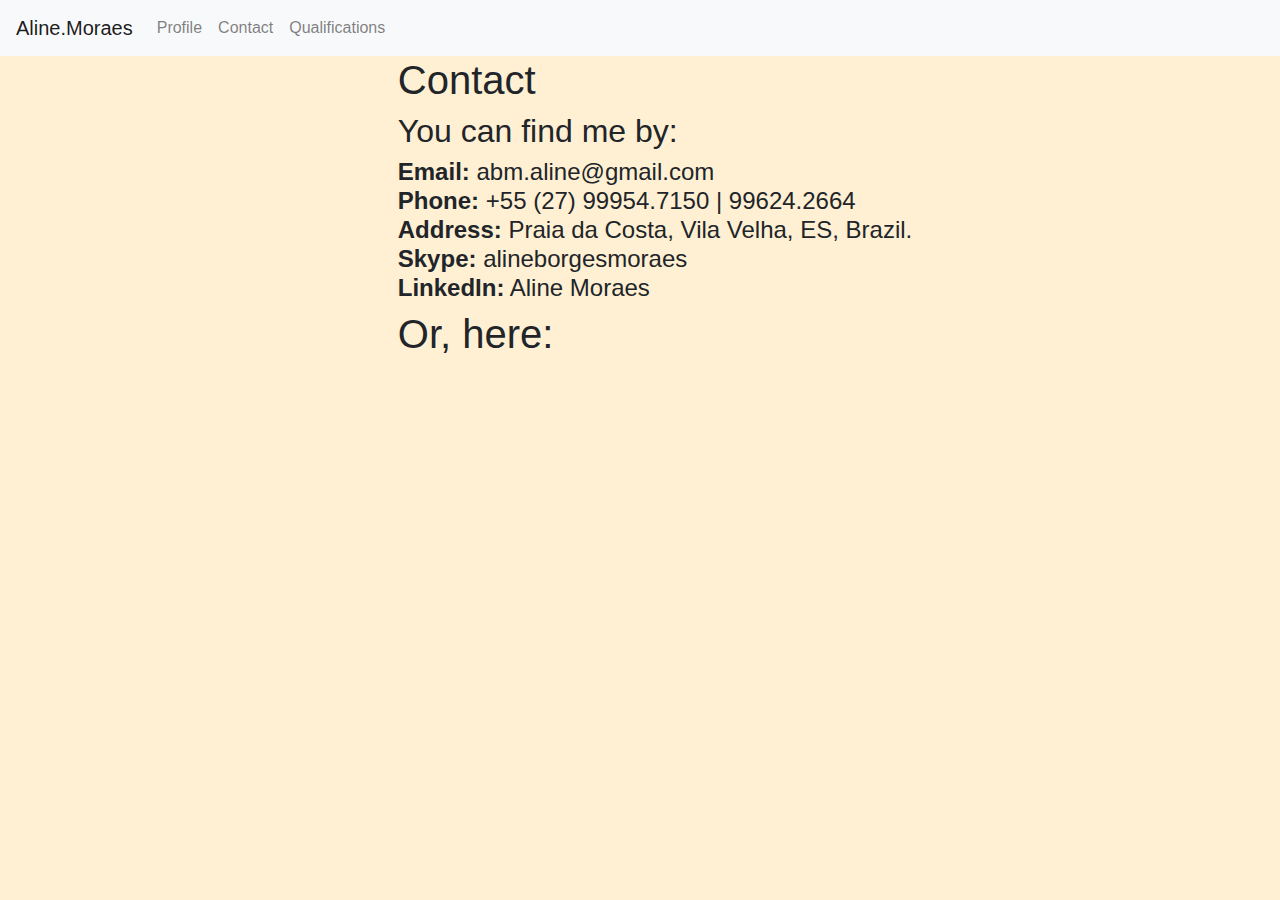
==== contact.html @ c7bd13f4 "Add files via upload" ====
<!DOCTYPE html>
<html lang="en">

<head>
    <meta charset="UTF-8">
    <meta name="viewport" content="width=device-width, initial-scale=1.0">
    <meta http-equiv="X-UA-Compatible" content="ie=edge">
    <title>Curriculum Vittae</title>
    <!-- Bootstrap -->
    <link rel="stylesheet" href="https://cdnjs.cloudflare.com/ajax/libs/animate.css/3.7.2/animate.min.css">
    <link rel="stylesheet" href="https://stackpath.bootstrapcdn.com/bootstrap/4.3.1/css/bootstrap.min.css"
        integrity="sha384-ggOyR0iXCbMQv3Xipma34MD+dH/1fQ784/j6cY/iJTQUOhcWr7x9JvoRxT2MZw1T" crossorigin="anonymous">
    <script src="https://code.jquery.com/jquery-3.3.1.slim.min.js"
        integrity="sha384-q8i/X+965DzO0rT7abK41JStQIAqVgRVzpbzo5smXKp4YfRvH+8abtTE1Pi6jizo"
        crossorigin="anonymous"></script>
    <script src="https://cdnjs.cloudflare.com/ajax/libs/popper.js/1.14.7/umd/popper.min.js"
        integrity="sha384-UO2eT0CpHqdSJQ6hJty5KVphtPhzWj9WO1clHTMGa3JDZwrnQq4sF86dIHNDz0W1"
        crossorigin="anonymous"></script>
    <script src="https://stackpath.bootstrapcdn.com/bootstrap/4.3.1/js/bootstrap.min.js"
        integrity="sha384-JjSmVgyd0p3pXB1rRibZUAYoIIy6OrQ6VrjIEaFf/nJGzIxFDsf4x0xIM+B07jRM"
        crossorigin="anonymous"></script>
    <link rel="stylesheet" href="style.css">
</head>
<!-- NavBar -->
<nav class="navbar navbar-expand-lg navbar-light bg-light">
    <a class="navbar-brand" href="index.html">Aline.Moraes</a>
    <button class="navbar-toggler" type="button" data-toggle="collapse" data-target="#navbarSupportedContent"
        aria-controls="navbarSupportedContent" aria-expanded="false" aria-label="Toggle navigation">
        <span class="navbar-toggler-icon"></span>
    </button>
    <div class="collapse navbar-collapse" id="navbarSupportedContent">
        <ul class="navbar-nav mr-auto">
            <li class="nav-item">
                <a class="nav-link" href="profile.html">Profile</a>
            </li>
            <li class="nav-item">
                <a class="nav-link" href="contact.html">Contact</a>
            </li>
            <li class="nav-item">
                <a class="nav-link" href="qualifications.html">Qualifications</a>
            </li>
    </div>
</nav>


<body>
    <div class="container">
        <div class="row justify-content-md-center">
            <div class="col-md-auto">
            </div>
            <div class="col-md-auto">
                <h1>Contact</h1>
                <h2>You can find me by:</h2>
                <h4> <b> Email:</b> abm.aline@gmail.com <br>
                    <b>Phone:</b> +55 (27) 99954.7150 |
                    99624.2664 <br>
                    <b> Address:</b> Praia da Costa, Vila Velha,
                    ES, Brazil. <br>
                    <b> Skype:</b> alineborgesmoraes <br>
                    <b> LinkedIn:</b> Aline Moraes</h4>
                <h1>Or, here:</h1>
                <iframe
                    src="https://www.google.com/maps/embed?pb=!1m18!1m12!1m3!1d2792.6148212369244!2d-73.5466374840362!3d45.578183879102475!2m3!1f0!2f0!3f0!3m2!1i1024!2i768!4f13.1!3m3!1m2!1s0x4cc91c3a58885ed5%3A0xc04a065601256bc4!2zMzI4MCBBdmVudWUgZGUgbGEgUMOpcGluacOocmUsIE1vbnRyw6lhbCwgUUMgSDFOIDFHMiwgQ2FuYWTDoQ!5e0!3m2!1spt-BR!2sbr!4v1562735056581!5m2!1spt-BR!2sbr"
                    width="350" height="340" frameborder="0" style="border:0" allowfullscreen></iframe>
                <div class="col-md-auto">
                </div>
            </div>
        </div>
</body>
---- style.css ----
body{
    background-color: rgb(255, 240, 211);
    overflow-x: hidden;
}
.FirstDiv{
    max-width: 100%;
}
.img1{
    max-width: 100%;
}

.yello{ 
    z-index: -1;
    position: relative;
    background-color: yellow;
    min-height: 50px;
    max-width: 100px;
    animation: dance 30s infinite;
}

.yello2{ 
    z-index: -1;
    position: relative;
    background-color: yellow;
    min-height: 50px;
    max-width: 100px;
    animation: dance2 30s infinite;
}

.yello3{ 
    z-index: -1;
    position: relative;
    background-color: yellow;
    min-height: 50px;
    max-width: 150px;
    animation: dance3 30s infinite;
}
.yello4{ 
    z-index: -1;
    position: relative;
    background-color: yellow;
    min-height: 50px;
    max-width: 300px;
    animation: dance4 20s infinite;
    
}
.yello5{ 
    z-index: -1;
    position: relative;
    background-color: yellow;
    min-height: 50px;
    max-width: 140px;
    animation: dance4 15s infinite;
}
.centertext{
    text-align: center;
}
.space{

    min-height: 200px;
    text-align: center;
}
.maps{
    border-style: groove;
}


@keyframes dance {
    0%   {background-color:yellow; left:0px; bottom:100px;}
    10    {background-color:rgb(255, 255, 0); left:70px; bottom:50px;}
    20%   {background-color:rgba(255, 255, 0, 0.788); left:50px; bottom:125px;}
    30%   {background-color:rgba(255, 255, 0, 0.964); left:0px; bottom:50px;}
    40%   {background-color:rgba(255, 255, 0, 0.747); left:75px; bottom:120px;}
    50%   {background-color:rgba(255, 255, 0, 0.964); left:180px; bottom:10px;}
    60%   {background-color:rgba(255, 255, 0, 0.864); left:50px; bottom:80px;}
    70%   {background-color:rgba(255, 255, 0, 0.964); left:20px; bottom:125px;}
    80%   {background-color:rgba(255, 255, 0, 0.964); left:330px; bottom:50px;}
    90%   {background-color:rgba(255, 255, 0, 0.764); left:100px; bottom:0px;}
    100%   {background-color:rgba(255, 255, 0, 1.00); left:0px; bottom:100px;}
}
    @keyframes dance2 {
        0%   {background-color:yellow; right:0px; bottom:100px;}
        10    {background-color:rgb(255, 255, 0); right:70px; bottom:50px;}
        20%   {background-color:rgba(255, 255, 0, 0.788); right:50px; bottom:125px;}
        30%   {background-color:rgba(255, 255, 0, 0.964); right:0px; bottom:50px;}
        40%   {background-color:rgba(255, 255, 0, 0.747); right:275px; bottom:120px;}
        50%   {background-color:rgba(255, 255, 0, 0.964); right:180px; bottom:10px;}
        60%   {background-color:rgba(255, 255, 0, 0.864); right:50px; bottom:80px;}
        70%   {background-color:rgba(255, 255, 0, 0.964); right:240px; bottom:125px;}
        80%   {background-color:rgba(255, 255, 0, 0.964); right:330px; bottom:50px;}
        90%   {background-color:rgba(255, 255, 0, 0.764); right:10px; bottom:0px;}
        100%   {background-color:rgba(255, 255, 0, 1.00); right:0px; bottom:100px;}
}

@keyframes dance3 {
    0%   {background-color:yellow; left:10px; top:100px;}
    10    {background-color:rgb(255, 255, 0); left:170px; top:50px;}
    20%   {background-color:rgba(255, 255, 0, 0.788); left:150px; top:125px;}
    30%   {background-color:rgba(255, 255, 0, 0.964); left:110px; top:50px;}
    40%   {background-color:rgba(255, 255, 0, 0.747); left:135px; top:120px;}
    50%   {background-color:rgba(255, 255, 0, 0.964); left:1180px; top:10px;}
    60%   {background-color:rgba(255, 255, 0, 0.864); left:150px; top:80px;}
    70%   {background-color:rgba(255, 255, 0, 0.964); left:1220px; top:125px;}
    80%   {background-color:rgba(255, 255, 0, 0.964); left:1330px; top:50px;}
    90%   {background-color:rgba(255, 255, 0, 0.764); left:1100px; top:0px;}
    100%   {background-color:rgba(255, 255, 0, 1.00); left:10px; top:100px;}
}

@keyframes dance4 {
    0%   {background-color:yellow; left:300px; bottom:100px;}
    10    {background-color:rgb(255, 255, 0); left:380px; bottom:50px;}
    20%   {background-color:rgba(255, 255, 0, 0.788); left:350px; bottom:125px;}
    30%   {background-color:rgba(255, 255, 0, 0.964); left:310px; bottom:50px;}
    40%   {background-color:rgba(255, 255, 0, 0.747); left:375px; bottom:120px;}
    50%   {background-color:rgba(255, 255, 0, 0.964); left:390px; bottom:10px;}
    60%   {background-color:rgba(255, 255, 0, 0.864); left:350px; bottom:80px;}
    70%   {background-color:rgba(255, 255, 0, 0.964); left:220px; bottom:125px;}
    80%   {background-color:rgba(255, 255, 0, 0.964); left:330px; bottom:50px;}
    90%   {background-color:rgba(255, 255, 0, 0.764); left:200px; bottom:0px;}
    100%   {background-color:rgba(255, 255, 0, 1.00); left:300px; bottom:100px;}
}
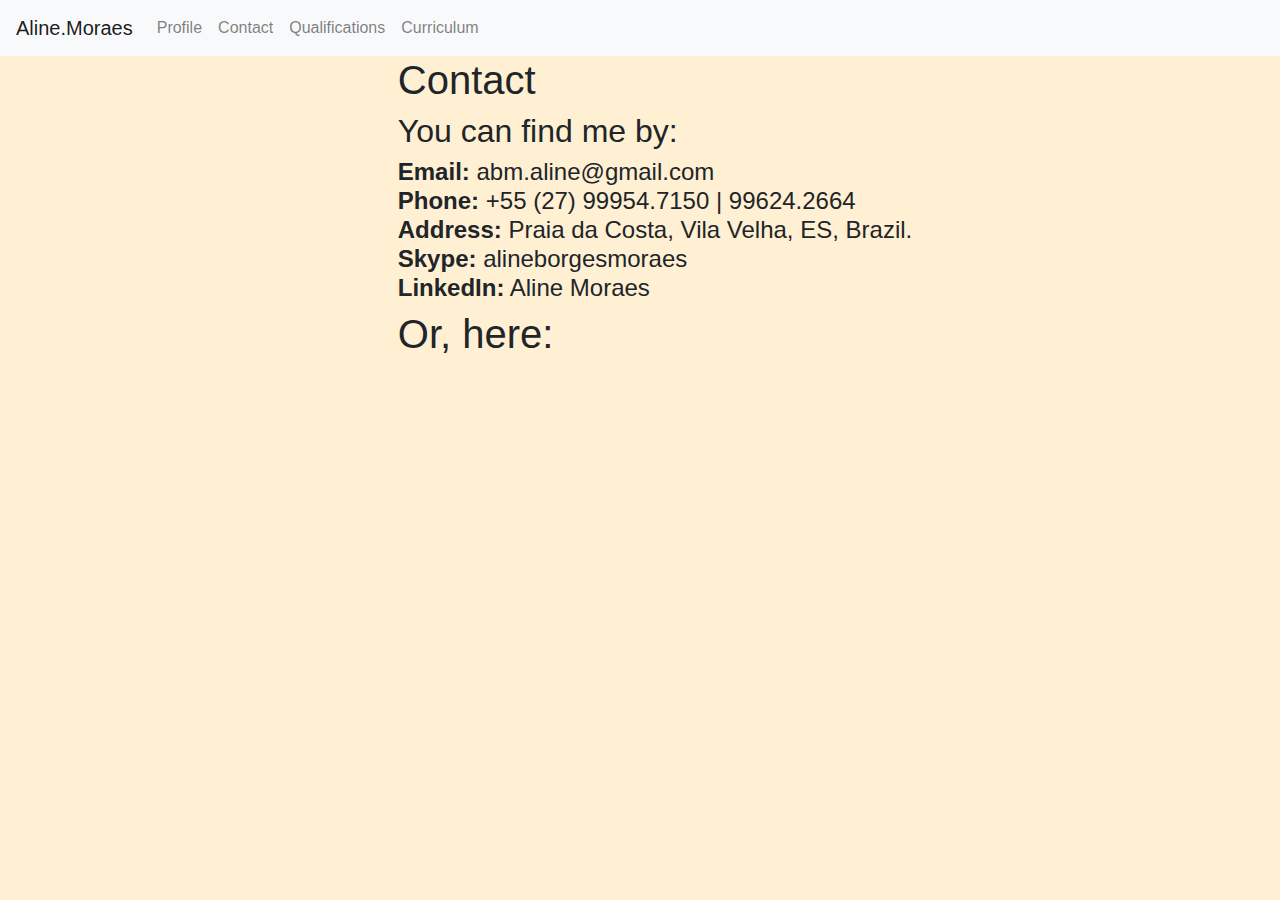
==== commit b42aef4d: "Add files via upload" ====
--- a/contact.html
+++ b/contact.html
@@ -6,6 +6,7 @@
     <meta name="viewport" content="width=device-width, initial-scale=1.0">
     <meta http-equiv="X-UA-Compatible" content="ie=edge">
     <title>Curriculum Vittae</title>
+
     <!-- Bootstrap -->
     <link rel="stylesheet" href="https://cdnjs.cloudflare.com/ajax/libs/animate.css/3.7.2/animate.min.css">
     <link rel="stylesheet" href="https://stackpath.bootstrapcdn.com/bootstrap/4.3.1/css/bootstrap.min.css"
@@ -20,6 +21,7 @@
         integrity="sha384-JjSmVgyd0p3pXB1rRibZUAYoIIy6OrQ6VrjIEaFf/nJGzIxFDsf4x0xIM+B07jRM"
         crossorigin="anonymous"></script>
     <link rel="stylesheet" href="style.css">
+    <script src="script.js" language="Javascript"></script>
 </head>
 <!-- NavBar -->
 <nav class="navbar navbar-expand-lg navbar-light bg-light">
@@ -39,8 +41,12 @@
             <li class="nav-item">
                 <a class="nav-link" href="qualifications.html">Qualifications</a>
             </li>
+            <li class="nav-item">
+                <a class="nav-link" href="Curriculum.html">Curriculum</a>
+            </li>
     </div>
 </nav>
+
 
 
 <body>
--- a/style.css
+++ b/style.css
@@ -1,12 +1,15 @@
 body{
     background-color: rgb(255, 240, 211);
     overflow-x: hidden;
+
 }
 .FirstDiv{
     max-width: 100%;
+    overflow-x: hidden;
 }
 .img1{
     max-width: 100%;
+    overflow-x: hidden;
 }
 
 .yello{ 
@@ -16,6 +19,7 @@
     min-height: 50px;
     max-width: 100px;
     animation: dance 30s infinite;
+    overflow-x: hidden;
 }
 
 .yello2{ 
@@ -25,6 +29,11 @@
     min-height: 50px;
     max-width: 100px;
     animation: dance2 30s infinite;
+    overflow-x: hidden;
+}
+
+.curri{
+    max-width: 100%;
 }
 
 .yello3{ 
@@ -34,6 +43,7 @@
     min-height: 50px;
     max-width: 150px;
     animation: dance3 30s infinite;
+    overflow-x: hidden;
 }
 .yello4{ 
     z-index: -1;
@@ -42,6 +52,7 @@
     min-height: 50px;
     max-width: 300px;
     animation: dance4 20s infinite;
+    overflow-x: hidden;
     
 }
 .yello5{ 
@@ -51,17 +62,21 @@
     min-height: 50px;
     max-width: 140px;
     animation: dance4 15s infinite;
+    overflow-x: hidden;
 }
 .centertext{
     text-align: center;
+  
 }
 .space{
 
     min-height: 200px;
     text-align: center;
+    overflow-x: hidden;
 }
 .maps{
     border-style: groove;
+    overflow-x: hidden;
 }
 
 
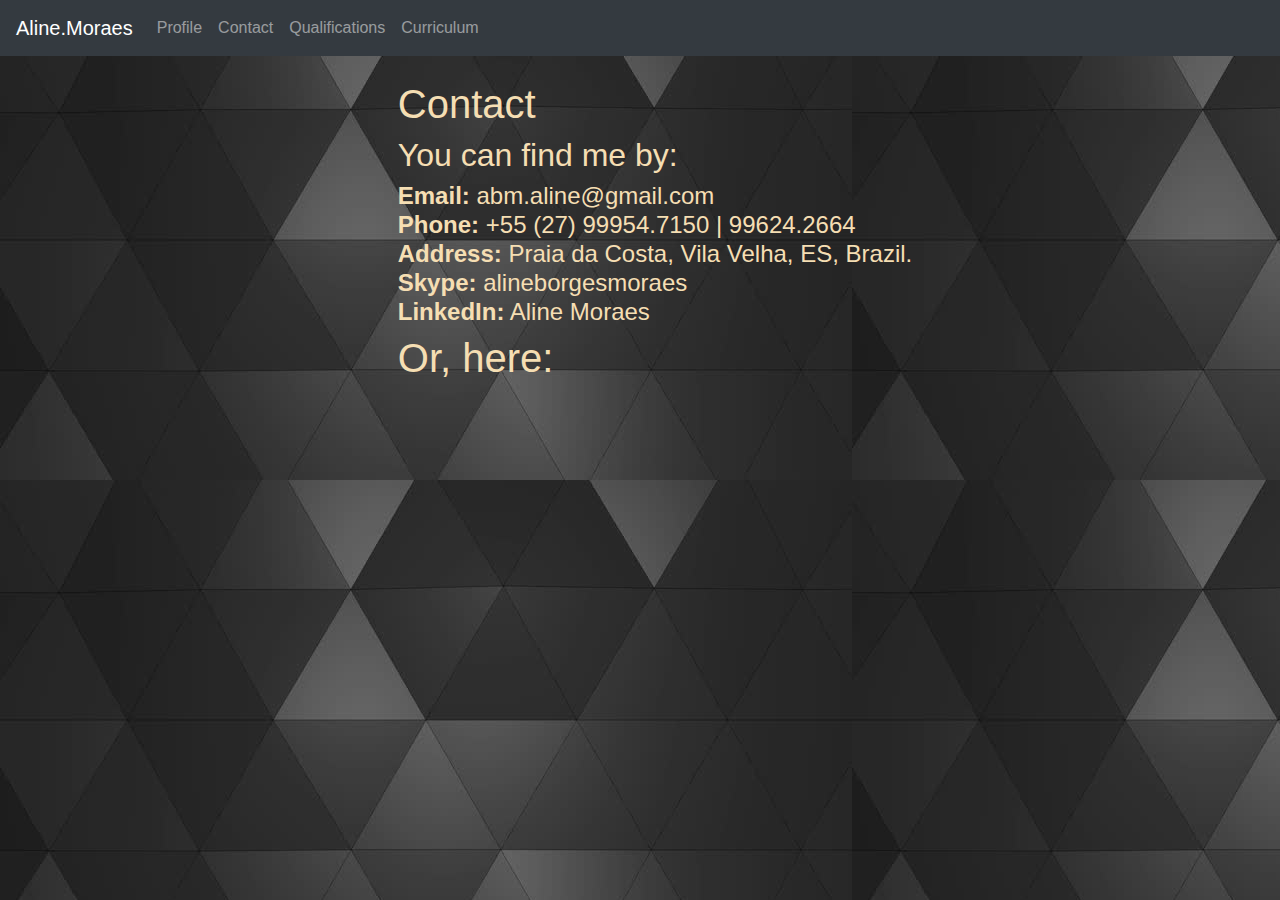
==== commit e9c7d19f: "Add files via upload" ====
--- a/contact.html
+++ b/contact.html
@@ -1,6 +1,6 @@
 <!DOCTYPE html>
 <html lang="en">
-
+ 
 <head>
     <meta charset="UTF-8">
     <meta name="viewport" content="width=device-width, initial-scale=1.0">
@@ -24,7 +24,7 @@
     <script src="script.js" language="Javascript"></script>
 </head>
 <!-- NavBar -->
-<nav class="navbar navbar-expand-lg navbar-light bg-light">
+<nav class="navbar navbar-expand-lg navbar-dark bg-dark">
     <a class="navbar-brand" href="index.html">Aline.Moraes</a>
     <button class="navbar-toggler" type="button" data-toggle="collapse" data-target="#navbarSupportedContent"
         aria-controls="navbarSupportedContent" aria-expanded="false" aria-label="Toggle navigation">
@@ -55,6 +55,7 @@
             <div class="col-md-auto">
             </div>
             <div class="col-md-auto">
+                <br>
                 <h1>Contact</h1>
                 <h2>You can find me by:</h2>
                 <h4> <b> Email:</b> abm.aline@gmail.com <br>
@@ -72,4 +73,5 @@
                 </div>
             </div>
         </div>
+        <br> <br>   
 </body>--- a/style.css
+++ b/style.css
@@ -1,68 +1,23 @@
 body{
-    background-color: rgb(255, 240, 211);
+    background-image: url("wallpaper.jpg");
+    background-size: auto;
     overflow-x: hidden;
+    color: wheat;
 
 }
 .FirstDiv{
-    max-width: 100%;
+    max-width: 100%; 
     overflow-x: hidden;
 }
 .img1{
     max-width: 100%;
     overflow-x: hidden;
-}
-
-.yello{ 
-    z-index: -1;
-    position: relative;
-    background-color: yellow;
-    min-height: 50px;
-    max-width: 100px;
-    animation: dance 30s infinite;
-    overflow-x: hidden;
-}
-
-.yello2{ 
-    z-index: -1;
-    position: relative;
-    background-color: yellow;
-    min-height: 50px;
-    max-width: 100px;
-    animation: dance2 30s infinite;
-    overflow-x: hidden;
-}
+} 
 
 .curri{
     max-width: 100%;
 }
 
-.yello3{ 
-    z-index: -1;
-    position: relative;
-    background-color: yellow;
-    min-height: 50px;
-    max-width: 150px;
-    animation: dance3 30s infinite;
-    overflow-x: hidden;
-}
-.yello4{ 
-    z-index: -1;
-    position: relative;
-    background-color: yellow;
-    min-height: 50px;
-    max-width: 300px;
-    animation: dance4 20s infinite;
-    overflow-x: hidden;
-    
-}
-.yello5{ 
-    z-index: -1;
-    position: relative;
-    background-color: yellow;
-    min-height: 50px;
-    max-width: 140px;
-    animation: dance4 15s infinite;
-    overflow-x: hidden;
 }
 .centertext{
     text-align: center;
@@ -78,59 +33,3 @@
     border-style: groove;
     overflow-x: hidden;
 }
-
-
-@keyframes dance {
-    0%   {background-color:yellow; left:0px; bottom:100px;}
-    10    {background-color:rgb(255, 255, 0); left:70px; bottom:50px;}
-    20%   {background-color:rgba(255, 255, 0, 0.788); left:50px; bottom:125px;}
-    30%   {background-color:rgba(255, 255, 0, 0.964); left:0px; bottom:50px;}
-    40%   {background-color:rgba(255, 255, 0, 0.747); left:75px; bottom:120px;}
-    50%   {background-color:rgba(255, 255, 0, 0.964); left:180px; bottom:10px;}
-    60%   {background-color:rgba(255, 255, 0, 0.864); left:50px; bottom:80px;}
-    70%   {background-color:rgba(255, 255, 0, 0.964); left:20px; bottom:125px;}
-    80%   {background-color:rgba(255, 255, 0, 0.964); left:330px; bottom:50px;}
-    90%   {background-color:rgba(255, 255, 0, 0.764); left:100px; bottom:0px;}
-    100%   {background-color:rgba(255, 255, 0, 1.00); left:0px; bottom:100px;}
-}
-    @keyframes dance2 {
-        0%   {background-color:yellow; right:0px; bottom:100px;}
-        10    {background-color:rgb(255, 255, 0); right:70px; bottom:50px;}
-        20%   {background-color:rgba(255, 255, 0, 0.788); right:50px; bottom:125px;}
-        30%   {background-color:rgba(255, 255, 0, 0.964); right:0px; bottom:50px;}
-        40%   {background-color:rgba(255, 255, 0, 0.747); right:275px; bottom:120px;}
-        50%   {background-color:rgba(255, 255, 0, 0.964); right:180px; bottom:10px;}
-        60%   {background-color:rgba(255, 255, 0, 0.864); right:50px; bottom:80px;}
-        70%   {background-color:rgba(255, 255, 0, 0.964); right:240px; bottom:125px;}
-        80%   {background-color:rgba(255, 255, 0, 0.964); right:330px; bottom:50px;}
-        90%   {background-color:rgba(255, 255, 0, 0.764); right:10px; bottom:0px;}
-        100%   {background-color:rgba(255, 255, 0, 1.00); right:0px; bottom:100px;}
-}
-
-@keyframes dance3 {
-    0%   {background-color:yellow; left:10px; top:100px;}
-    10    {background-color:rgb(255, 255, 0); left:170px; top:50px;}
-    20%   {background-color:rgba(255, 255, 0, 0.788); left:150px; top:125px;}
-    30%   {background-color:rgba(255, 255, 0, 0.964); left:110px; top:50px;}
-    40%   {background-color:rgba(255, 255, 0, 0.747); left:135px; top:120px;}
-    50%   {background-color:rgba(255, 255, 0, 0.964); left:1180px; top:10px;}
-    60%   {background-color:rgba(255, 255, 0, 0.864); left:150px; top:80px;}
-    70%   {background-color:rgba(255, 255, 0, 0.964); left:1220px; top:125px;}
-    80%   {background-color:rgba(255, 255, 0, 0.964); left:1330px; top:50px;}
-    90%   {background-color:rgba(255, 255, 0, 0.764); left:1100px; top:0px;}
-    100%   {background-color:rgba(255, 255, 0, 1.00); left:10px; top:100px;}
-}
-
-@keyframes dance4 {
-    0%   {background-color:yellow; left:300px; bottom:100px;}
-    10    {background-color:rgb(255, 255, 0); left:380px; bottom:50px;}
-    20%   {background-color:rgba(255, 255, 0, 0.788); left:350px; bottom:125px;}
-    30%   {background-color:rgba(255, 255, 0, 0.964); left:310px; bottom:50px;}
-    40%   {background-color:rgba(255, 255, 0, 0.747); left:375px; bottom:120px;}
-    50%   {background-color:rgba(255, 255, 0, 0.964); left:390px; bottom:10px;}
-    60%   {background-color:rgba(255, 255, 0, 0.864); left:350px; bottom:80px;}
-    70%   {background-color:rgba(255, 255, 0, 0.964); left:220px; bottom:125px;}
-    80%   {background-color:rgba(255, 255, 0, 0.964); left:330px; bottom:50px;}
-    90%   {background-color:rgba(255, 255, 0, 0.764); left:200px; bottom:0px;}
-    100%   {background-color:rgba(255, 255, 0, 1.00); left:300px; bottom:100px;}
-}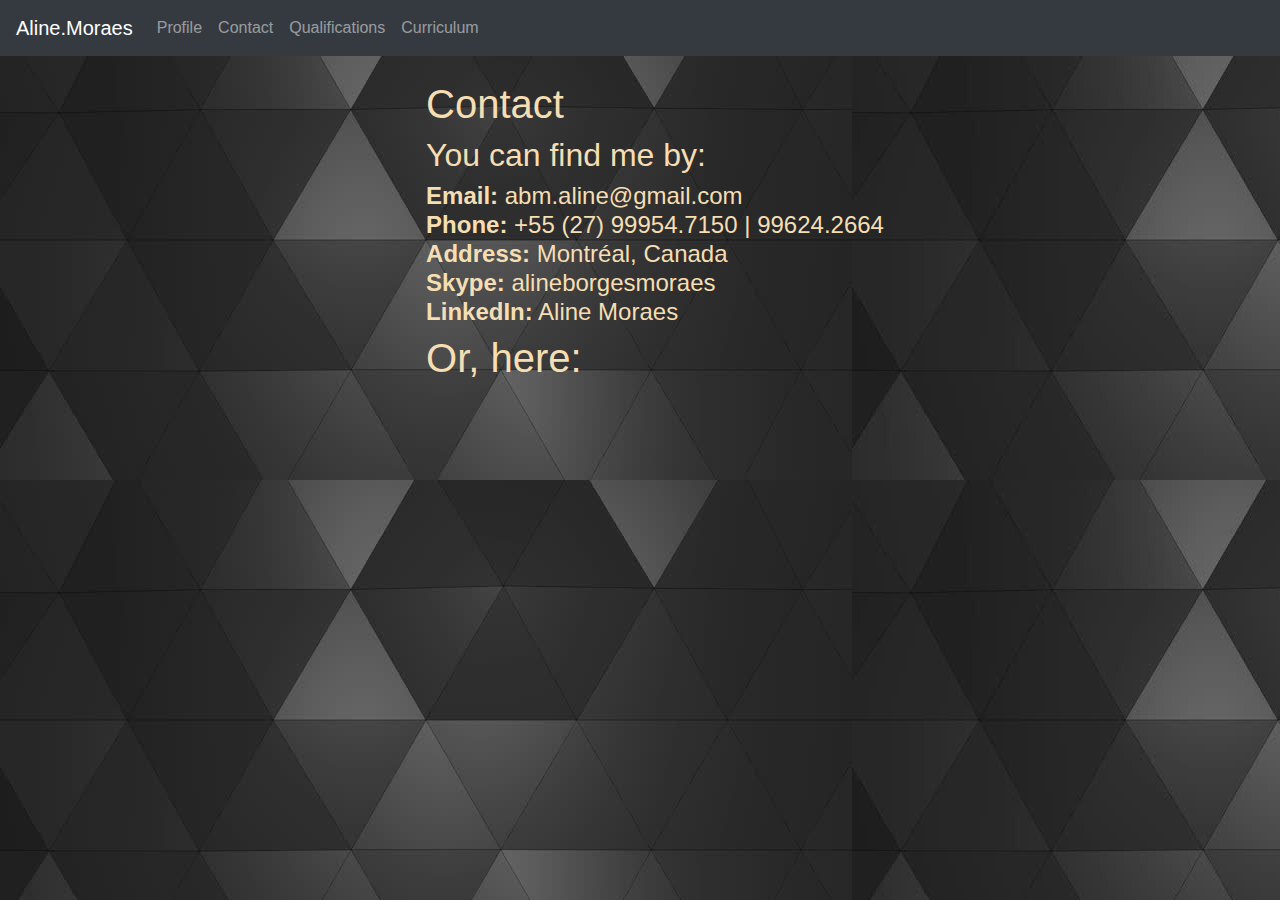
==== commit 76490d62: "Add files via upload" ====
--- a/contact.html
+++ b/contact.html
@@ -61,8 +61,7 @@
                 <h4> <b> Email:</b> abm.aline@gmail.com <br>
                     <b>Phone:</b> +55 (27) 99954.7150 |
                     99624.2664 <br>
-                    <b> Address:</b> Praia da Costa, Vila Velha,
-                    ES, Brazil. <br>
+                    <b> Address:</b> Montréal, Canada <br>
                     <b> Skype:</b> alineborgesmoraes <br>
                     <b> LinkedIn:</b> Aline Moraes</h4>
                 <h1>Or, here:</h1>
